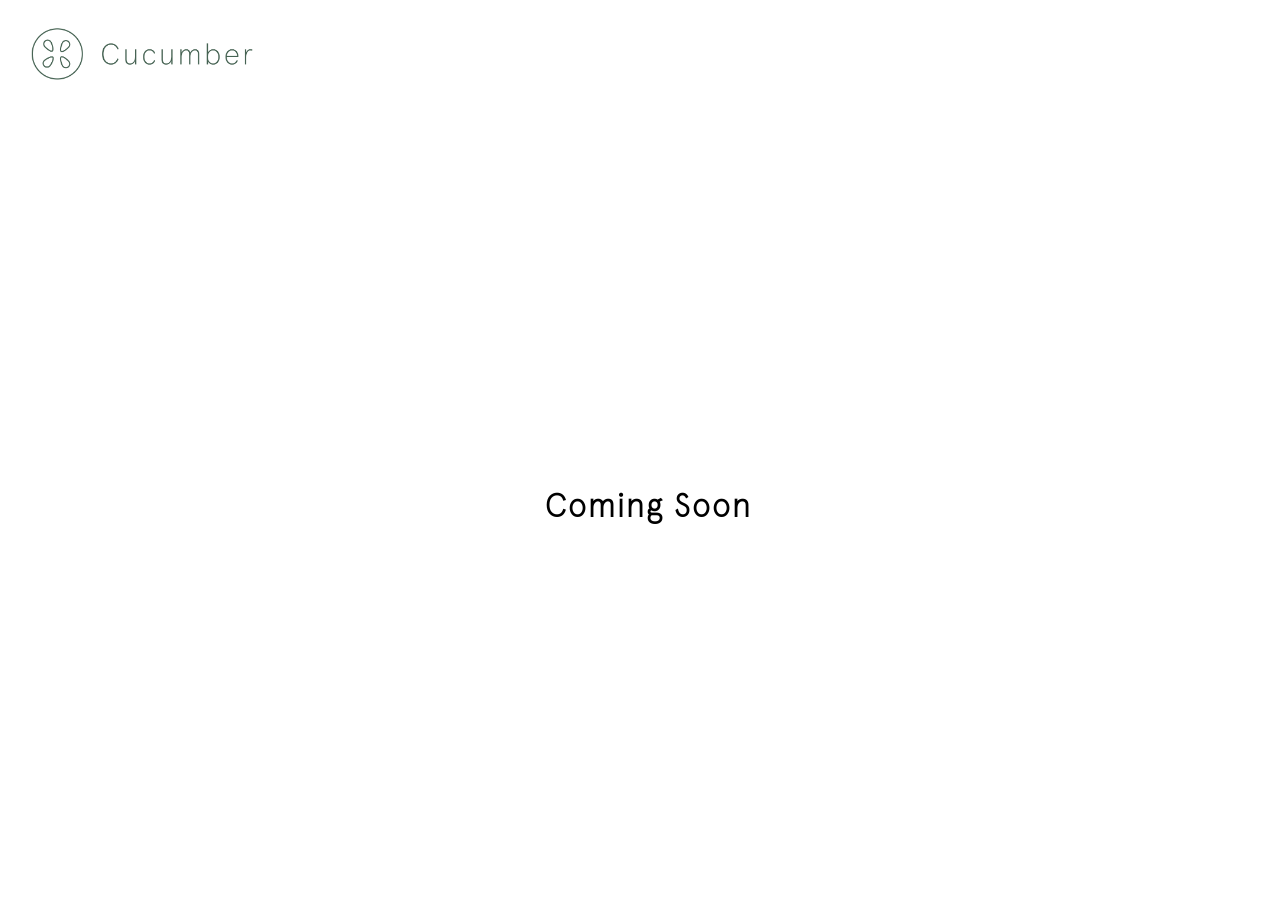
==== index.html @ 3b36ffb7 "init" ====
<!DOCTYPE html>
<html lang="en">
  <head>
    <meta charset="UTF-8">
    <meta name="viewport" content="width=device-width, initial-scale=1.0">
    <meta http-equiv="X-UA-Compatible" content="ie=edge">
    <title>Cucumber</title>
    <link rel="stylesheet" href="./style.css">
    <link rel="icon" href="./favicon.ico" type="image/x-icon">
  </head>
  <body>
    <header>
      <img src="./icon-with-text.png"/>
    </header>
    <main>
      <h1>Coming Soon</h1>
    </main>
  </body>
</html>
---- style.css ----
@font-face {
  font-family: apercu-extralight;
  src: url(apercu-extralight.woff2);
}

body {
  font-family: apercu-extralight;
  letter-spacing: 2px;
  height: 100vh;
  width: 100vw;
  display: flex;
  flex-direction: column;
}

header {
  padding: 1em;
}

header img {
  max-height: 60px;
}

main {
  display: flex;
  align-items: center;
  justify-content: center;
  height: 100%;
  width: 100%;
}
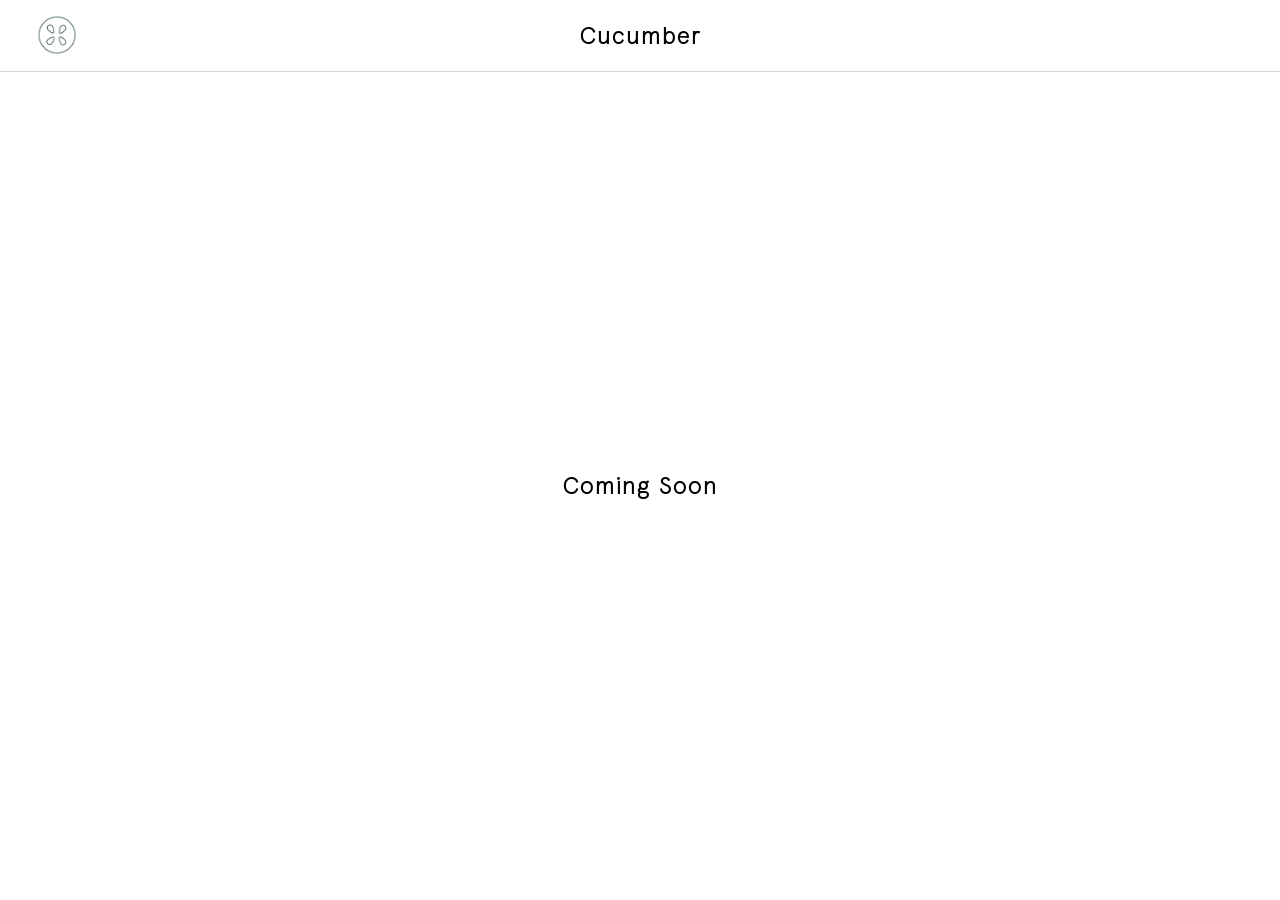
==== commit 48bc83e3: "Style" ====
--- a/index.html
+++ b/index.html
@@ -10,10 +10,12 @@
   </head>
   <body>
     <header>
-      <img src="./icon-with-text.png"/>
+      <div class="header-left"><img src="./icon.png"/></div>
+      <div class="header-center"><h2>Cucumber</h2></div>
+      <div class="header-right"></div>
     </header>
     <main>
-      <h1>Coming Soon</h1>
+      <h2>Coming Soon</h2>
     </main>
   </body>
 </html>
--- a/style.css
+++ b/style.css
@@ -10,14 +10,36 @@
   width: 100vw;
   display: flex;
   flex-direction: column;
+  margin: 0;
 }
 
 header {
-  padding: 1em;
+  display: flex;
+  justify-content: center;
+  align-items: center;
+  position: relative;
+  border-bottom: 1px solid #d2d2d2;
+  padding: 0 2em;
 }
 
 header img {
-  max-height: 60px;
+  max-height: 40px;
+}
+
+.header-center {
+  display: flex;
+  align-items: center;
+  justify-content: center;
+  flex: 1;
+}
+
+.header-left,
+.header-right {
+  width: 50px;
+  height: 100%;
+  display: flex;
+  justify-content: center;
+  align-items: center;
 }
 
 main {
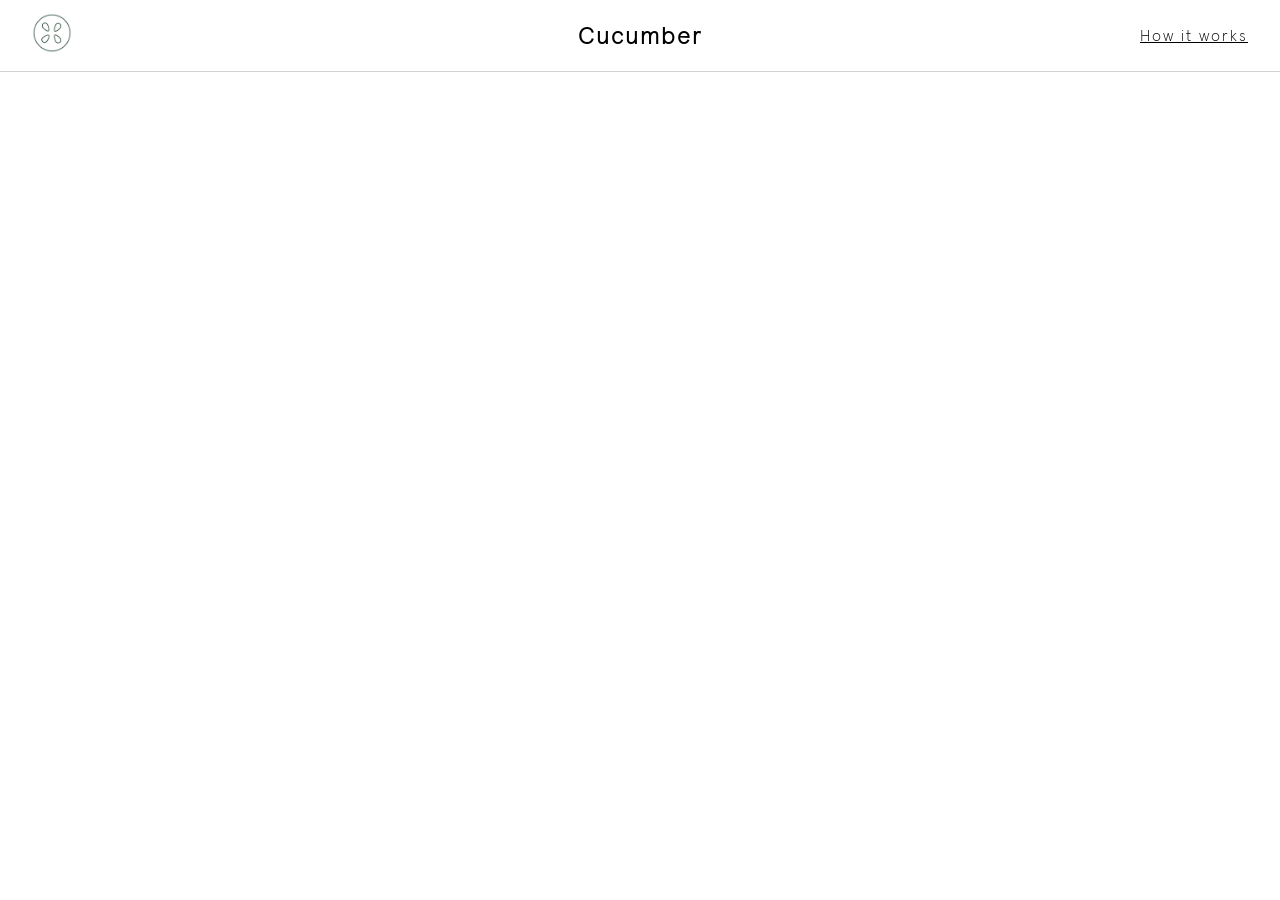
==== commit a895d616: "Add how page, embed Typeform and update styles Add a new 'How it works' page (how.html) and update i" ====
--- a/index.html
+++ b/index.html
@@ -10,12 +10,21 @@
   </head>
   <body>
     <header>
-      <div class="header-left"><img src="./icon.png"/></div>
-      <div class="header-center"><h2>Cucumber</h2></div>
-      <div class="header-right"></div>
+      <div class="header-left"><a href="/"><img src="./icon.png"/></a></div>
+      <div class="header-center"><a href="/"><h2>Cucumber</h2></a></div>
+      <div class="header-right"><a href="/how-it-works.html">How it works</a></div>
     </header>
     <main>
-      <h2>Coming Soon</h2>
+      <div class="main-left">
+        <div class="main-typeform" data-tf-live="01HPPA0GFKE0VF6H9X3K4WX8AY"></div>
+        <script src="//embed.typeform.com/next/embed.js"></script>
+      </div>
+      <!--
+      <div class="main-right">
+        <h2>Be slightly greener.</h2>
+        <button>Apply for Access</button>
+      </div>
+      -->
     </main>
   </body>
 </html>
--- a/style.css
+++ b/style.css
@@ -11,6 +11,11 @@
   display: flex;
   flex-direction: column;
   margin: 0;
+}
+
+a {
+  color: unset;
+  text-decoration: none;
 }
 
 header {
@@ -35,11 +40,22 @@
 
 .header-left,
 .header-right {
-  width: 50px;
+  width: 200px;
   height: 100%;
   display: flex;
-  justify-content: center;
   align-items: center;
+}
+
+.header-left {
+  justify-content: flex-start;
+}
+
+.header-right {
+  justify-content: flex-end;
+}
+
+.header-right a {
+  text-decoration: underline;
 }
 
 main {
@@ -48,4 +64,28 @@
   justify-content: center;
   height: 100%;
   width: 100%;
+  max-width: 1000px;
+  margin: 0 auto;
+}
+
+.main-left,
+.main-right {
+  flex: 1;
+  height: 100%;
+  display: flex;
+}
+
+.main-left {
+  align-items: center;
+  justify-content: center;
+}
+
+.main-right {
+  flex-direction: column;
+  align-items: center;
+  justify-content: center;
+}
+
+.main-typeform {
+  width: 100%;
 }
